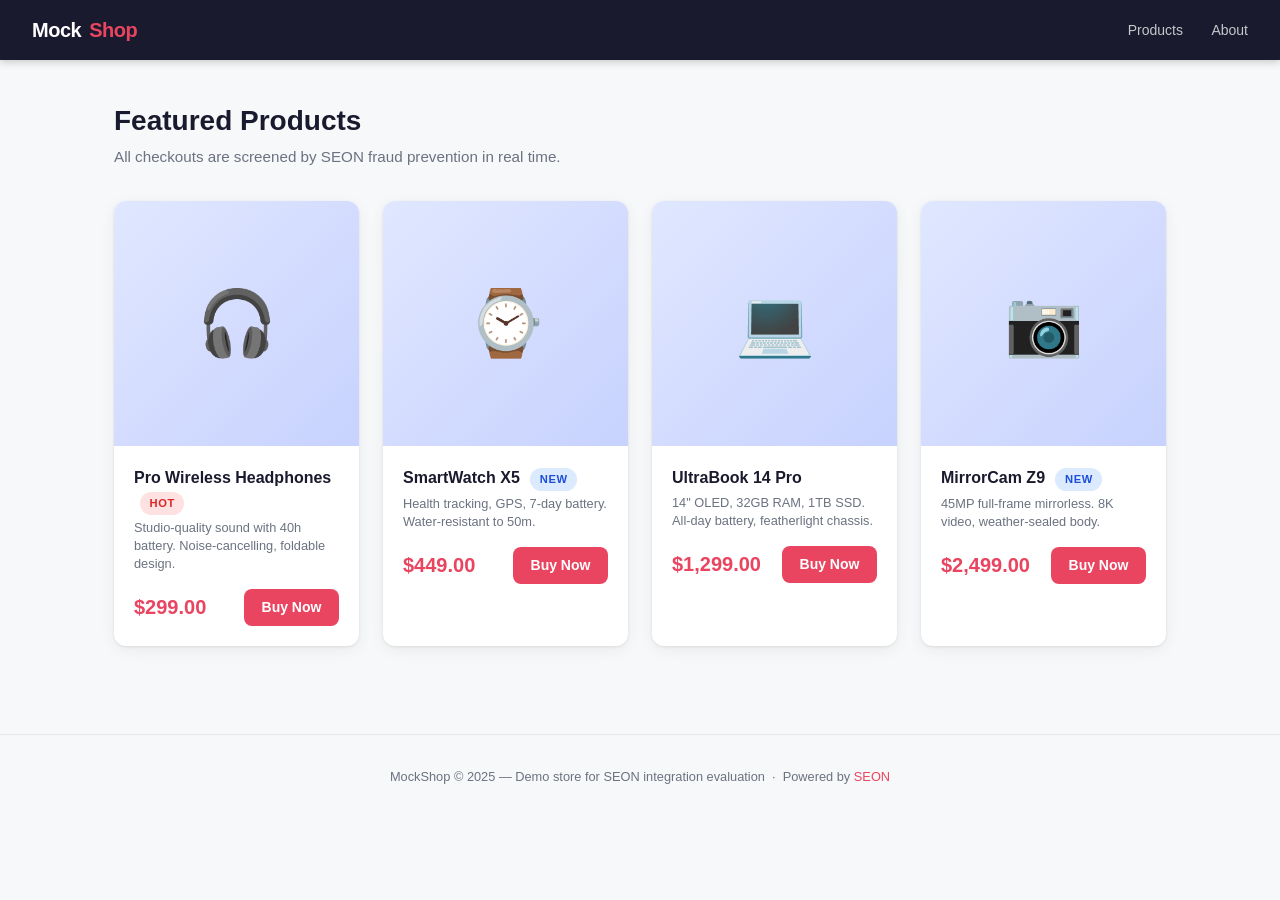
==== index.html @ 30a4260a "Initial mock store with SEON Fraud API integration and docs evaluation report - index.html: mock eco" ====
<!DOCTYPE html>
<html lang="en">
<head>
  <meta charset="UTF-8" />
  <meta name="viewport" content="width=device-width, initial-scale=1.0" />
  <title>MockShop — Secure Checkout Demo</title>
  <link rel="stylesheet" href="style.css" />
</head>
<body>

<header>
  <a class="logo" href="index.html">Mock<span>Shop</span></a>
  <nav>
    <a href="#">Products</a>
    <a href="#">About</a>
  </nav>
</header>

<main>
  <h1 class="page-title">Featured Products</h1>
  <p class="page-subtitle">All checkouts are screened by SEON fraud prevention in real time.</p>

  <div class="products">

    <div class="product-card">
      <div class="product-img">🎧</div>
      <div class="product-body">
        <p class="product-name">
          Pro Wireless Headphones
          <span class="badge badge-hot" style="margin-left:6px">Hot</span>
        </p>
        <p class="product-desc">Studio-quality sound with 40h battery. Noise-cancelling, foldable design.</p>
        <div class="product-footer">
          <span class="product-price">$299.00</span>
          <a class="btn btn-primary" href="checkout.html?product=Pro+Wireless+Headphones&amount=299.00&sku=HDP-001">Buy Now</a>
        </div>
      </div>
    </div>

    <div class="product-card">
      <div class="product-img">⌚</div>
      <div class="product-body">
        <p class="product-name">
          SmartWatch X5
          <span class="badge badge-new" style="margin-left:6px">New</span>
        </p>
        <p class="product-desc">Health tracking, GPS, 7-day battery. Water-resistant to 50m.</p>
        <div class="product-footer">
          <span class="product-price">$449.00</span>
          <a class="btn btn-primary" href="checkout.html?product=SmartWatch+X5&amount=449.00&sku=SWX-005">Buy Now</a>
        </div>
      </div>
    </div>

    <div class="product-card">
      <div class="product-img">💻</div>
      <div class="product-body">
        <p class="product-name">UltraBook 14 Pro</p>
        <p class="product-desc">14" OLED, 32GB RAM, 1TB SSD. All-day battery, featherlight chassis.</p>
        <div class="product-footer">
          <span class="product-price">$1,299.00</span>
          <a class="btn btn-primary" href="checkout.html?product=UltraBook+14+Pro&amount=1299.00&sku=UBP-014">Buy Now</a>
        </div>
      </div>
    </div>

    <div class="product-card">
      <div class="product-img">📷</div>
      <div class="product-body">
        <p class="product-name">
          MirrorCam Z9
          <span class="badge badge-new" style="margin-left:6px">New</span>
        </p>
        <p class="product-desc">45MP full-frame mirrorless. 8K video, weather-sealed body.</p>
        <div class="product-footer">
          <span class="product-price">$2,499.00</span>
          <a class="btn btn-primary" href="checkout.html?product=MirrorCam+Z9&amount=2499.00&sku=MCZ-009">Buy Now</a>
        </div>
      </div>
    </div>

  </div>
</main>

<footer>
  MockShop &copy; 2025 — Demo store for SEON integration evaluation &nbsp;·&nbsp;
  Powered by <a href="https://seon.io" style="color:var(--accent);text-decoration:none">SEON</a>
</footer>

</body>
</html>
---- style.css ----
:root {
  --bg: #f7f8fa;
  --surface: #ffffff;
  --primary: #1a1a2e;
  --accent: #e94560;
  --accent-hover: #c73652;
  --text: #1a1a2e;
  --muted: #6b7280;
  --border: #e5e7eb;
  --approve: #059669;
  --approve-bg: #d1fae5;
  --review: #d97706;
  --review-bg: #fef3c7;
  --decline: #dc2626;
  --decline-bg: #fee2e2;
  --radius: 12px;
  --shadow: 0 1px 3px rgba(0,0,0,.08), 0 4px 16px rgba(0,0,0,.06);
}

* { box-sizing: border-box; margin: 0; padding: 0; }

body {
  font-family: -apple-system, BlinkMacSystemFont, "Segoe UI", Roboto, sans-serif;
  background: var(--bg);
  color: var(--text);
  line-height: 1.5;
  min-height: 100vh;
}

/* ── Header ── */
header {
  background: var(--primary);
  color: white;
  padding: 0 2rem;
  height: 60px;
  display: flex;
  align-items: center;
  justify-content: space-between;
  position: sticky;
  top: 0;
  z-index: 100;
  box-shadow: 0 2px 8px rgba(0,0,0,.2);
}

header .logo {
  font-size: 1.25rem;
  font-weight: 700;
  letter-spacing: -0.5px;
  display: flex;
  align-items: center;
  gap: 8px;
  text-decoration: none;
  color: white;
}

header .logo span { color: var(--accent); }

header nav a {
  color: rgba(255,255,255,.75);
  text-decoration: none;
  font-size: .875rem;
  margin-left: 1.5rem;
  transition: color .15s;
}
header nav a:hover { color: white; }

/* ── Main layout ── */
main {
  max-width: 1100px;
  margin: 0 auto;
  padding: 2.5rem 1.5rem;
}

.page-title {
  font-size: 1.75rem;
  font-weight: 700;
  margin-bottom: 0.25rem;
}

.page-subtitle {
  color: var(--muted);
  font-size: .95rem;
  margin-bottom: 2rem;
}

/* ── Product grid ── */
.products {
  display: grid;
  grid-template-columns: repeat(auto-fill, minmax(240px, 1fr));
  gap: 1.5rem;
}

.product-card {
  background: var(--surface);
  border-radius: var(--radius);
  box-shadow: var(--shadow);
  overflow: hidden;
  transition: transform .2s, box-shadow .2s;
}

.product-card:hover {
  transform: translateY(-4px);
  box-shadow: 0 4px 6px rgba(0,0,0,.08), 0 12px 28px rgba(0,0,0,.1);
}

.product-img {
  width: 100%;
  aspect-ratio: 1;
  object-fit: cover;
  background: linear-gradient(135deg, #e0e7ff, #c7d2fe);
  display: flex;
  align-items: center;
  justify-content: center;
  font-size: 4rem;
}

.product-body { padding: 1.25rem; }

.product-name {
  font-weight: 600;
  font-size: 1rem;
  margin-bottom: 0.25rem;
}

.product-desc {
  color: var(--muted);
  font-size: .8rem;
  margin-bottom: 1rem;
  line-height: 1.4;
}

.product-footer {
  display: flex;
  align-items: center;
  justify-content: space-between;
}

.product-price {
  font-size: 1.25rem;
  font-weight: 700;
  color: var(--accent);
}

.btn {
  display: inline-flex;
  align-items: center;
  gap: 6px;
  padding: .5rem 1.1rem;
  border-radius: 8px;
  font-size: .875rem;
  font-weight: 600;
  cursor: pointer;
  border: none;
  transition: background .15s, transform .1s;
  text-decoration: none;
}

.btn:active { transform: scale(.97); }

.btn-primary {
  background: var(--accent);
  color: white;
}
.btn-primary:hover { background: var(--accent-hover); }

.btn-outline {
  background: transparent;
  color: var(--accent);
  border: 1.5px solid var(--accent);
}
.btn-outline:hover { background: #fff0f3; }

/* ── Checkout page ── */
.checkout-layout {
  display: grid;
  grid-template-columns: 1fr 380px;
  gap: 2rem;
  align-items: start;
}

@media (max-width: 768px) {
  .checkout-layout { grid-template-columns: 1fr; }
}

.card {
  background: var(--surface);
  border-radius: var(--radius);
  box-shadow: var(--shadow);
  padding: 1.75rem;
}

.card-title {
  font-size: 1.1rem;
  font-weight: 700;
  margin-bottom: 1.25rem;
  padding-bottom: 0.75rem;
  border-bottom: 1px solid var(--border);
}

/* ── Order summary ── */
.order-item {
  display: flex;
  justify-content: space-between;
  align-items: center;
  padding: .6rem 0;
  border-bottom: 1px solid var(--border);
  font-size: .9rem;
}

.order-item:last-child { border-bottom: none; }

.order-total {
  display: flex;
  justify-content: space-between;
  font-weight: 700;
  font-size: 1.05rem;
  margin-top: .75rem;
  padding-top: .75rem;
  border-top: 2px solid var(--border);
}

/* ── Form ── */
.form-group {
  margin-bottom: 1.1rem;
}

label {
  display: block;
  font-size: .8rem;
  font-weight: 600;
  color: var(--muted);
  text-transform: uppercase;
  letter-spacing: .04em;
  margin-bottom: .35rem;
}

input {
  width: 100%;
  padding: .65rem .85rem;
  border: 1.5px solid var(--border);
  border-radius: 8px;
  font-size: .95rem;
  background: var(--bg);
  color: var(--text);
  transition: border-color .15s;
  outline: none;
}

input:focus { border-color: var(--accent); background: white; }

input::placeholder { color: #9ca3af; }

.input-hint {
  font-size: .75rem;
  color: var(--muted);
  margin-top: .3rem;
}

.form-row { display: grid; grid-template-columns: 1fr 1fr; gap: 1rem; }

/* ── SEON status ── */
.seon-badge {
  display: flex;
  align-items: center;
  gap: 8px;
  font-size: .8rem;
  color: var(--muted);
  background: var(--bg);
  border: 1px solid var(--border);
  border-radius: 8px;
  padding: .5rem .85rem;
  margin-bottom: 1.25rem;
}

.seon-badge .dot {
  width: 8px;
  height: 8px;
  border-radius: 50%;
  background: #9ca3af;
  flex-shrink: 0;
}

.seon-badge.ready .dot { background: var(--approve); }
.seon-badge.loading .dot { background: var(--review); animation: pulse 1s infinite; }

@keyframes pulse {
  0%, 100% { opacity: 1; }
  50% { opacity: .4; }
}

/* ── Result overlay ── */
.result-overlay {
  display: none;
  position: fixed;
  inset: 0;
  background: rgba(0,0,0,.5);
  z-index: 200;
  align-items: center;
  justify-content: center;
  padding: 1rem;
}

.result-overlay.show { display: flex; }

.result-modal {
  background: white;
  border-radius: 16px;
  padding: 2rem;
  max-width: 460px;
  width: 100%;
  box-shadow: 0 20px 60px rgba(0,0,0,.25);
  animation: slideUp .25s ease;
}

@keyframes slideUp {
  from { transform: translateY(30px); opacity: 0; }
  to { transform: translateY(0); opacity: 1; }
}

.result-icon { font-size: 3rem; margin-bottom: .75rem; }

.result-state {
  font-size: 1.6rem;
  font-weight: 800;
  margin-bottom: .25rem;
}

.result-score {
  font-size: .95rem;
  color: var(--muted);
  margin-bottom: 1.25rem;
}

.result-details {
  background: var(--bg);
  border-radius: 8px;
  padding: 1rem;
  margin-bottom: 1.5rem;
  font-size: .85rem;
}

.result-detail-row {
  display: flex;
  justify-content: space-between;
  padding: .3rem 0;
  border-bottom: 1px solid var(--border);
}

.result-detail-row:last-child { border-bottom: none; }

.result-detail-label { color: var(--muted); }

.result-detail-value { font-weight: 500; }

.result-approve { color: var(--approve); }
.result-review { color: var(--review); }
.result-decline { color: var(--decline); }

.result-bg-approve { background: var(--approve-bg); border: 2px solid var(--approve); }
.result-bg-review { background: var(--review-bg); border: 2px solid var(--review); }
.result-bg-decline { background: var(--decline-bg); border: 2px solid var(--decline); }

.result-modal.result-bg-approve .result-state { color: var(--approve); }
.result-modal.result-bg-review .result-state { color: var(--review); }
.result-modal.result-bg-decline .result-state { color: var(--decline); }

.spinner {
  display: inline-block;
  width: 18px;
  height: 18px;
  border: 2.5px solid rgba(255,255,255,.3);
  border-top-color: white;
  border-radius: 50%;
  animation: spin .7s linear infinite;
  margin-right: 8px;
  vertical-align: middle;
}

@keyframes spin { to { transform: rotate(360deg); } }

/* ── Footer ── */
footer {
  text-align: center;
  padding: 2rem;
  color: var(--muted);
  font-size: .8rem;
  border-top: 1px solid var(--border);
  margin-top: 3rem;
}

.badge {
  display: inline-block;
  padding: .2rem .6rem;
  border-radius: 999px;
  font-size: .7rem;
  font-weight: 600;
  text-transform: uppercase;
  letter-spacing: .05em;
}

.badge-new { background: #dbeafe; color: #1d4ed8; }
.badge-hot { background: #fee2e2; color: #dc2626; }

/* ── Error box ── */
.error-box {
  background: #fee2e2;
  border: 1px solid #fca5a5;
  border-radius: 8px;
  padding: .85rem 1rem;
  font-size: .85rem;
  color: #991b1b;
  margin-bottom: 1rem;
  display: none;
}
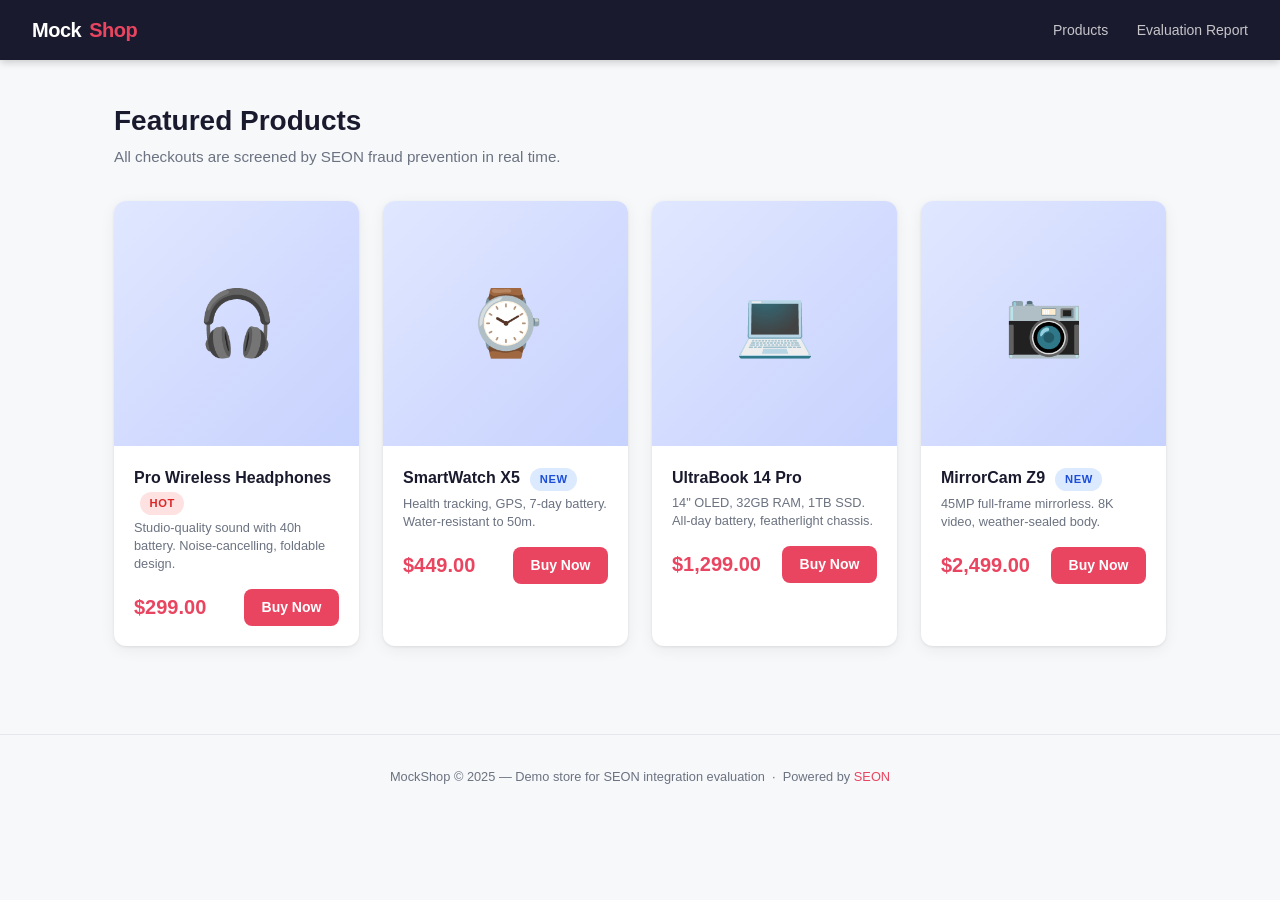
==== commit 4286bf69: "Add evaluation report page to UI - report.html: full interactive report with how-to instructions,   " ====
--- a/index.html
+++ b/index.html
@@ -11,8 +11,8 @@
 <header>
   <a class="logo" href="index.html">Mock<span>Shop</span></a>
   <nav>
-    <a href="#">Products</a>
-    <a href="#">About</a>
+    <a href="index.html">Products</a>
+    <a href="report.html">Evaluation Report</a>
   </nav>
 </header>
 
